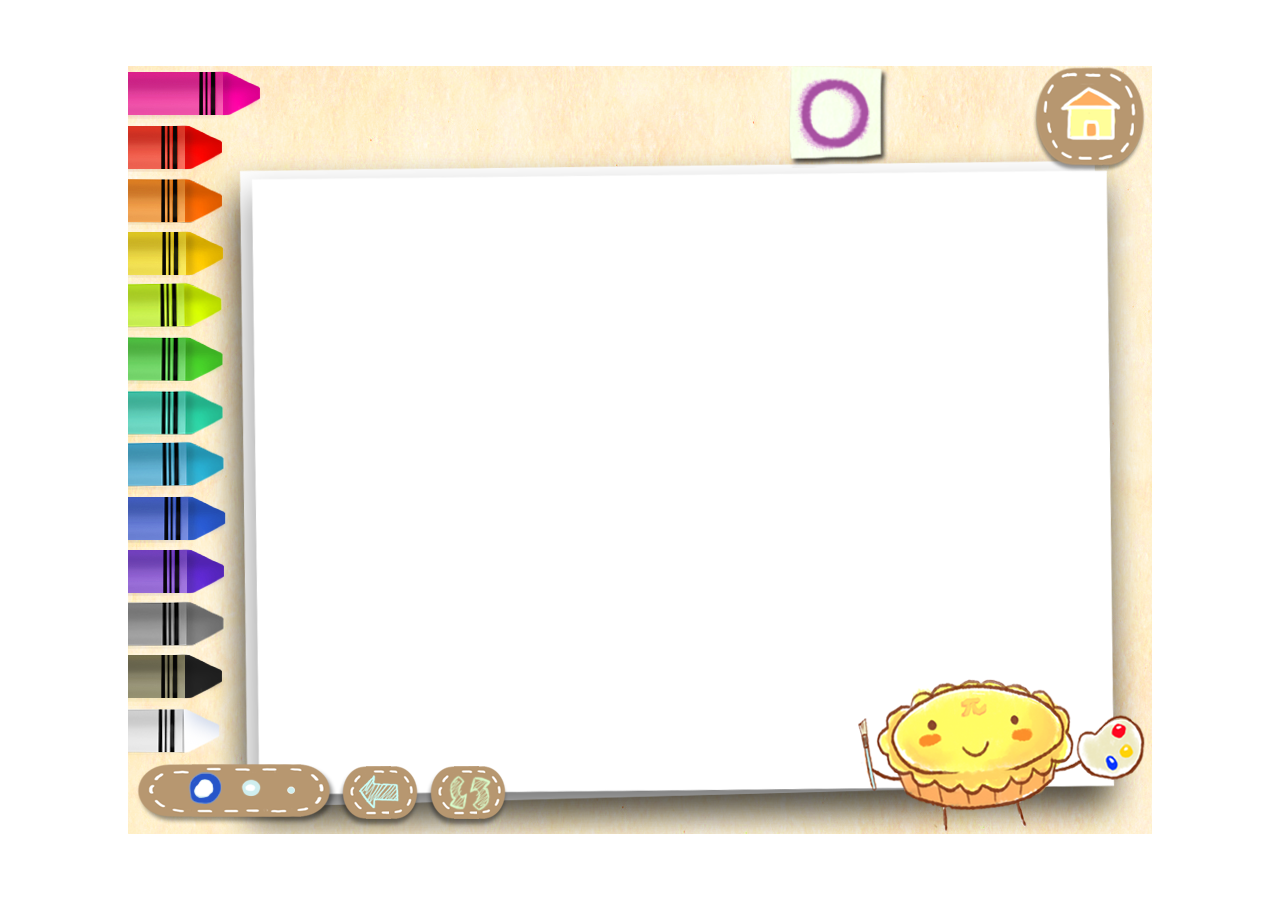
==== index.html @ c6fd49f3 "Merge branch 'master' of github.com:JeffreyZhao/DoodlePie" ====
<!DOCTYPE html>
<html>
<head>

<title>Doodle Pie</title>

<script src="scripts/jquery-1.5.1.min.js"></script>
<script src="scripts/jcanvas.min.js"></script>
<script src="scripts/game.js"></script>
<script src="scripts/jquery.popImage.min.js"></script>
<link rel="stylesheet" type="text/css" href="css/part3.css" />
<link rel="stylesheet" type="text/css" href="css/popImage.css" />
<style>

#container {
    margin-top: -384px;
    margin-left: -512px;
    width: 1024px;
    height: 768px;
    position: absolute;
    overflow: hidden;
    top: 50%;
    left: 50%;
}

#main {
    width: 100%;
    height: 100%;
    background-image: url(images/bg.png);
}

#pie {
    z-index: 1000;
    position: absolute;
    background-image: url(images/pie.png);
    top: 580px;
    left: 710px;
    width: 317px;
    height: 200px;
}

#save {
    z-index: 1000;
    position: absolute;
    /* border: 1px solid red; */
    background-image: url(images/menu/save.png);
    left: 573px;
    top: 682px;
    width: 126px;
    height: 86px;
    display: none;
}

#save.disable {
    background-image: url(images/menu/save_disable.png);
}

#guess {
    z-index: 1000;
    position: absolute;
    /* border: 1px solid red; */
    background-image: url(images/menu/guess.png);
    left: 600px;
    top: 577px;
    width: 110px;
    height: 99px;
    display: none;
}

#guess.disable {
    background-image: url(images/menu/guess_disable.png);
}

#fill {
    z-index: 1000;
    position: absolute;
    /* border: 1px solid red; */
    background-image: url(images/menu/fill.png);
    left: 704px;
    top: 518px;
    width: 103px;
    height: 105px;
    display: none;
}

#fill.disable {
    background-image: url(images/menu/fill_disable.png);
}

#blackboard {
    z-index: 1000;
    position: absolute;
    /* border: 1px solid red; */
    background-image: url(images/menu/blackboard.png);
    left: 803px;
    top: 481px;
    width: 110px;
    height: 118px;
    display: none;
}

#blackboard.disable {
    background-image: url(images/menu/blackboard_disable.png);
}

#magic {
    z-index: 1000;
    position: absolute;
    /* border: 1px solid red; */
    background-image: url(images/menu/magic.png);
    left: 922px;
    top: 503px;
    width: 101px;
    height: 100px;
    display: none;
}

#magic.disabl5{
    background-image: url(images/menu/magic_disable.png);
}

#home {
    /* border: 1px solid red; */
    position: absolute;
    width: 90px;
    height: 90px;
    left: 915px;
    top: 5px;
}

</style>

<script>

var shapesToUse = [ "triangle", "rectangle", "circle" ];
var imagePainted = 0;
var guessFinished = false;
var fillFinished = false;

var refreshLevel = function () {
    if (game.level == 1) {
        if (guessFinished && imagePainted >= 3 && shapesToUse.length <= 1) {
            game.level = 2;

            $("#fill").removeClass("disable").click(function () {
                toggleMenu();
                game.loadModule("fill");
            });

            $("#blackboard").removeClass("disable").click(function () {
                toggleMenu();
            });
        }
    } else if (game.level == 2) {
        if (fillFinished && imagePainted >= 5 && shapesToUse.length <= 0) {
            game.level == 3;

            $("#magic").removeClass("disable").click(function () {
                toggleMenu();
            });
        }
    }
}

var game = {
    level: 1,

    loadModule: function (name, args) {
        if (this._currModule) {
            this._currModule.dispose();
        }

        this._currModule = modules[name];
        this._currModule.init(args);
    },

    shapeUsed: function (name) {
        var index = shapesToUse.indexOf(name);
        if (index >= 0) {
            shapesToUse.slice(index, 1);
            refreshLevel();
        }
    },

    imagePainted: function () {
        imagePainted++;
        refreshLevel();
    },

    guessFinished: function () {
        guessFinished = true;
        refreshLevel();
    },

    fillFinished: function () {
        fillFinished = true;
        refreshLevel();
    }
}

var modules = { };

$(document).ready(function () {
    game.loadModule("part1");
});

var toggleMenu = function () {
    $("#save").toggle();
    $("#guess").toggle();
    $("#fill").toggle();
    $("#blackboard").toggle();
    $("#magic").toggle();
}

</script>

</head>
<body>
    <div id="container">
        <div id="main"></div>
        <div id="save" onclick="toggleMenu()"></div>
        <div id="guess" onclick="toggleMenu(); game.loadModule('part3');"></div>
        <div id="fill" class="disable"></div>
        <div id="blackboard" class="disable"></div>
        <div id="magic" class="disable"></div>
        <div id="pie" onclick="toggleMenu()"></div>
        <div id="home" onclick="game.loadModule('part1');"></div>
    </div>

    <script src="scripts/jquery-crayon.js"></script>
    <script src="scripts/jquery-stamps.js"></script>

    <script src="scripts/part1.js"></script>
    <script src="scripts/part2.js"></script>
    <script src="scripts/part3.js"></script>
    <script src="scripts/fill.js"></script>
</body>
</html>
---- css/part3.css ----
#slider{

   	margin:auto;
    padding: 116px 0px 0px 94px;
}

#slider .content{
    border:1px solid black;
	position:relative;
	width:800px;
	height:600px;
	margin: auto;
}
#slider .con-left{
    position: relative;
	border-right:1px solid black;
	width:580px;
	height:600px;
	float:left;

}
#slider .con-right{
	
	width:200px;
	height:600px;
    float:left;
}
#slider .con-right-top{
	position: relative;
	height:250px;
}

#slider .con-right-bottom{
	
    position: relative;
}
#slider table{
    height:100%;
    width:100%;
}
#slider table td{
    vertical-align: middle;
    text-align: center; 
}

#slider .part3-option{
	height:30px;
}
#slider .toNextButton{
    position: absolute;
    display: block;
    right:0;
    bottom:0;
}
.fromRight{
    -webkit-transform-style: preserve-3d;
    -webkit-animation-name: anim-fromRight;
    -webkit-animation-duration: 0.5s;
    -webkit-animation-iteration-count: 1;
    -webkit-animation-timing-function: linear; 
}
@-webkit-keyframes anim-fromRight
{
    0%{
    -webkit-transform: translate(500px, 0px); 

} 
100%{
    -webkit-transform: translate(0px, 0px); 
}
}
/*from left*/
.fromLeft{
    -webkit-transform-style: preserve-3d;
    -webkit-animation-name: anim-fromLeft;
    -webkit-animation-duration: 0.5s;
    -webkit-animation-iteration-count: 1;
    -webkit-animation-timing-function: linear; 
}
@-webkit-keyframes anim-fromLeft
{
    0%{
    -webkit-transform: translate(-500px, 0px); 

} 
100%{
    -webkit-transform: translate(0px, 0px); 
}
}
/*from top*/
.fromTop{
    -webkit-transform-style: preserve-3d;
    -webkit-animation-name: anim-fromTop;
    -webkit-animation-duration: 0.5s;
    -webkit-animation-iteration-count: 1;
    -webkit-animation-timing-function: linear; 
}
@-webkit-keyframes anim-fromTop
{
    0%{
    -webkit-transform: translate(0px, 500px); 

} 
100%{
    -webkit-transform: translate(0px, 0px); 
}
}

/*from bottom*/
.fromBottom{
    -webkit-transform-style: preserve-3d;
    -webkit-animation-name: anim-fromBottom;
    -webkit-animation-duration: 0.5s;
    -webkit-animation-iteration-count: 1;
    -webkit-animation-timing-function: linear; 
}
@-webkit-keyframes anim-fromBottom
{
    0%{
    -webkit-transform: translate(0px, -500px); 

} 
100%{
    -webkit-transform: translate(0px, 0px); 
}
}
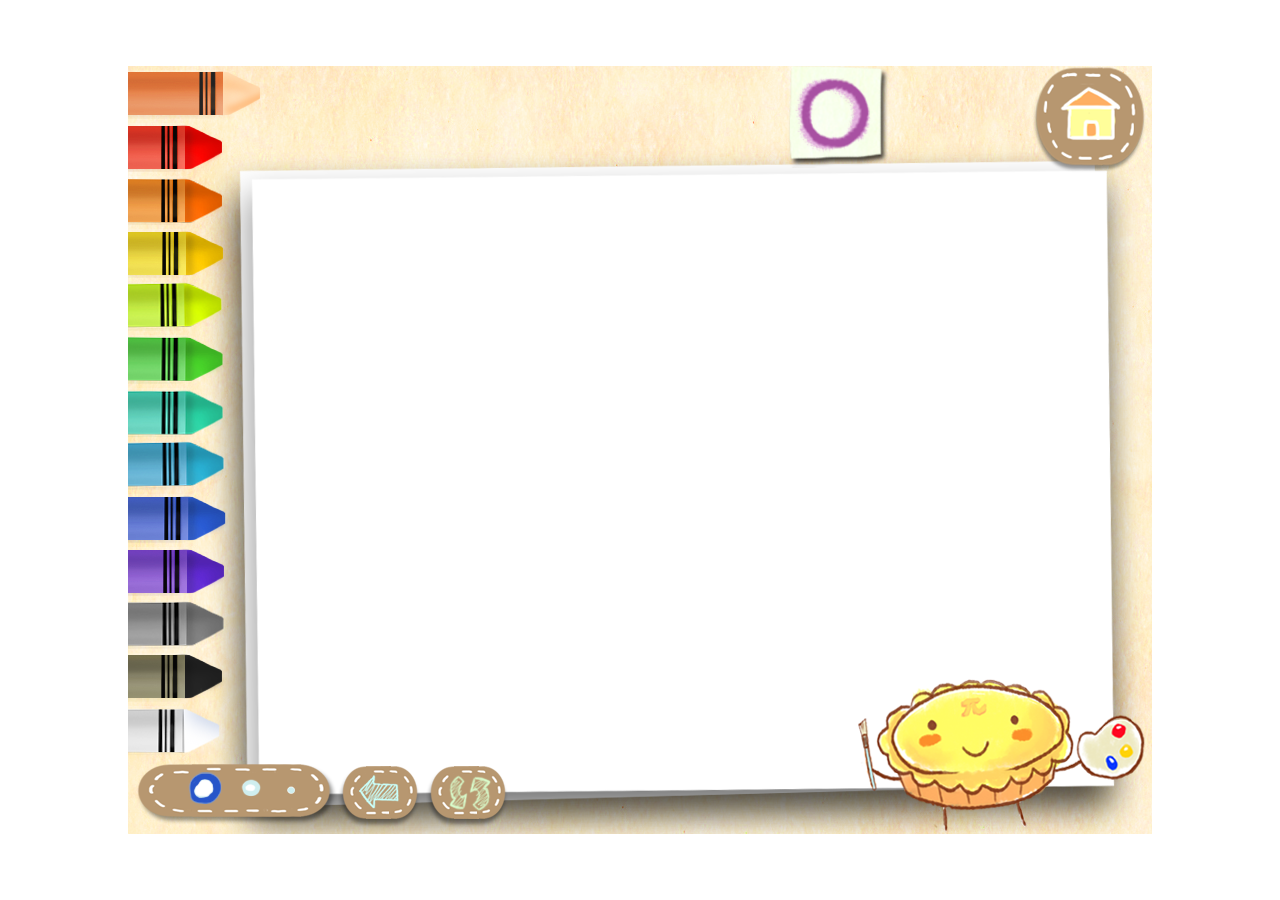
==== commit f82ed2ce: "pop image" ====
--- a/index.html
+++ b/index.html
@@ -7,7 +7,7 @@
 <script src="scripts/jquery-1.5.1.min.js"></script>
 <script src="scripts/jcanvas.min.js"></script>
 <script src="scripts/game.js"></script>
-<script src="scripts/jquery.popImage.min.js"></script>
+<script src="scripts/jquery.popImage.mini.js"></script>
 <link rel="stylesheet" type="text/css" href="css/part3.css" />
 <link rel="stylesheet" type="text/css" href="css/popImage.css" />
 <style>
@@ -115,7 +115,7 @@
     display: none;
 }
 
-#magic.disabl5{
+#magic.disable {
     background-image: url(images/menu/magic_disable.png);
 }
 
@@ -177,7 +177,7 @@
     shapeUsed: function (name) {
         var index = shapesToUse.indexOf(name);
         if (index >= 0) {
-            shapesToUse.slice(index, 1);
+            shapesToUse.splice(index, 1);
             refreshLevel();
         }
     },
@@ -220,7 +220,7 @@
         <div id="main"></div>
         <div id="save" onclick="toggleMenu()"></div>
         <div id="guess" onclick="toggleMenu(); game.loadModule('part3');"></div>
-        <div id="fill" class="disable"></div>
+        <div id="fill" class="disable" title='images/fill-background.png'></div>
         <div id="blackboard" class="disable"></div>
         <div id="magic" class="disable"></div>
         <div id="pie" onclick="toggleMenu()"></div>
@@ -234,5 +234,10 @@
     <script src="scripts/part2.js"></script>
     <script src="scripts/part3.js"></script>
     <script src="scripts/fill.js"></script>
+    <script>
+        $(function() {
+            $("#fill").popImage({"tagName": "title"});
+        });
+    </script>
 </body>
 </html>
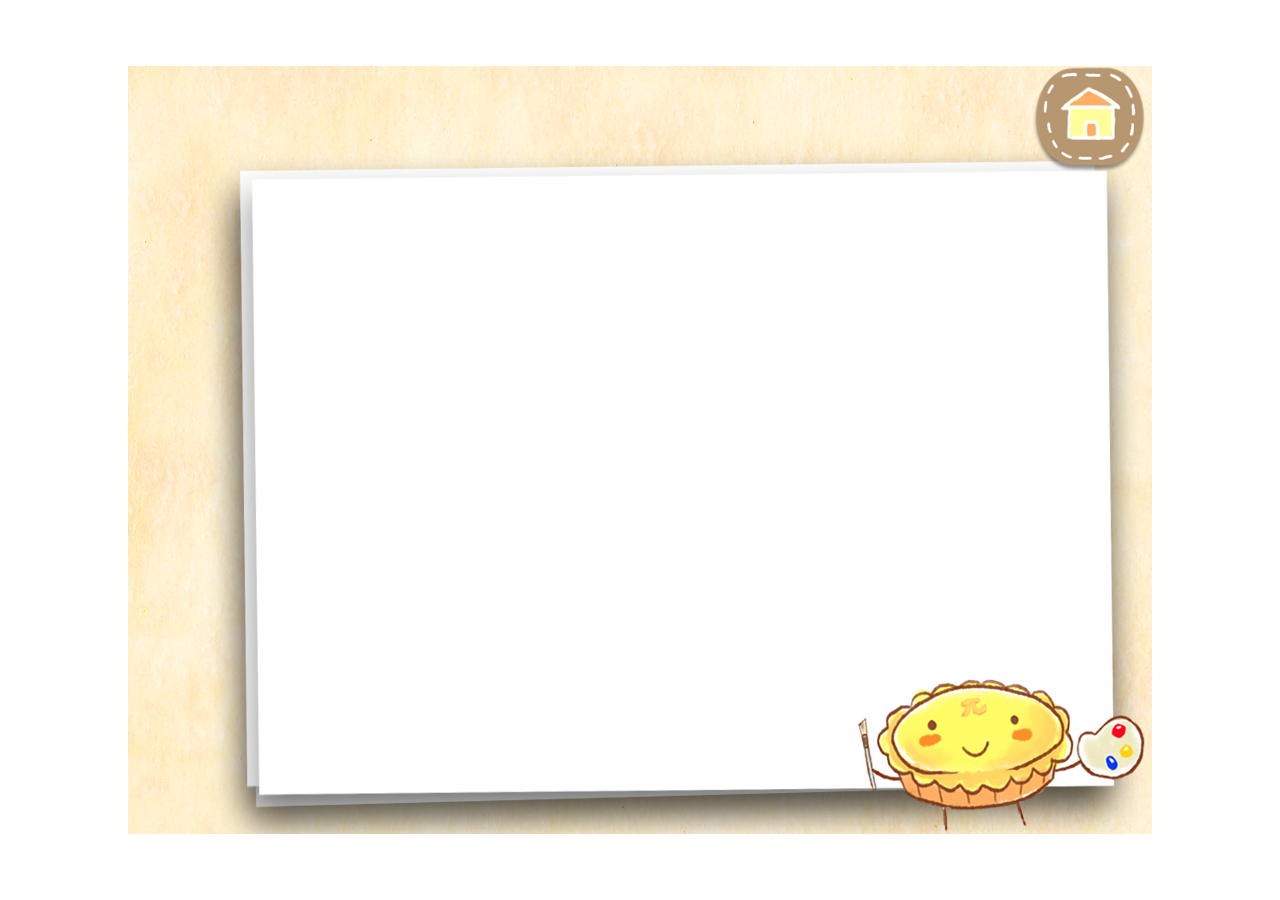
==== commit f7eb1e61: "part3" ====
--- a/index.html
+++ b/index.html
@@ -201,7 +201,11 @@
 var modules = { };
 
 $(document).ready(function () {
+<<<<<<< HEAD
+    game.loadModule("part3");
+=======
     game.loadModule("part1");
+>>>>>>> 50ab398f846828ff580e983271f368c2b14a94cb
 });
 
 var toggleMenu = function () {
--- a/css/popImage.css
+++ b/css/popImage.css
@@ -0,0 +1,24 @@
+#popImage_cache img{
+	border:4px solid #fff;
+	background:#fff;
+	display:block;
+	padding:4px;
+	position:absolute;
+	cursor:pointer;
+	z-index:9999;
+	-webkit-border-radius: 5px;
+	-moz-border-radius: 5px;
+	border-radius: 5px;
+	-moz-box-shadow: 0 0 45px #888;
+	-webkit-box-shadow: 0 0 45px #888;
+	box-shadow: 0 0 45px #888;
+}
+.popImage_close{
+	background:url(../images/close.png) center no-repeat;
+	position:absolute;
+	height:40px;
+	width:40px;
+	z-index:9999;
+	cursor:pointer;
+	display:none;
+}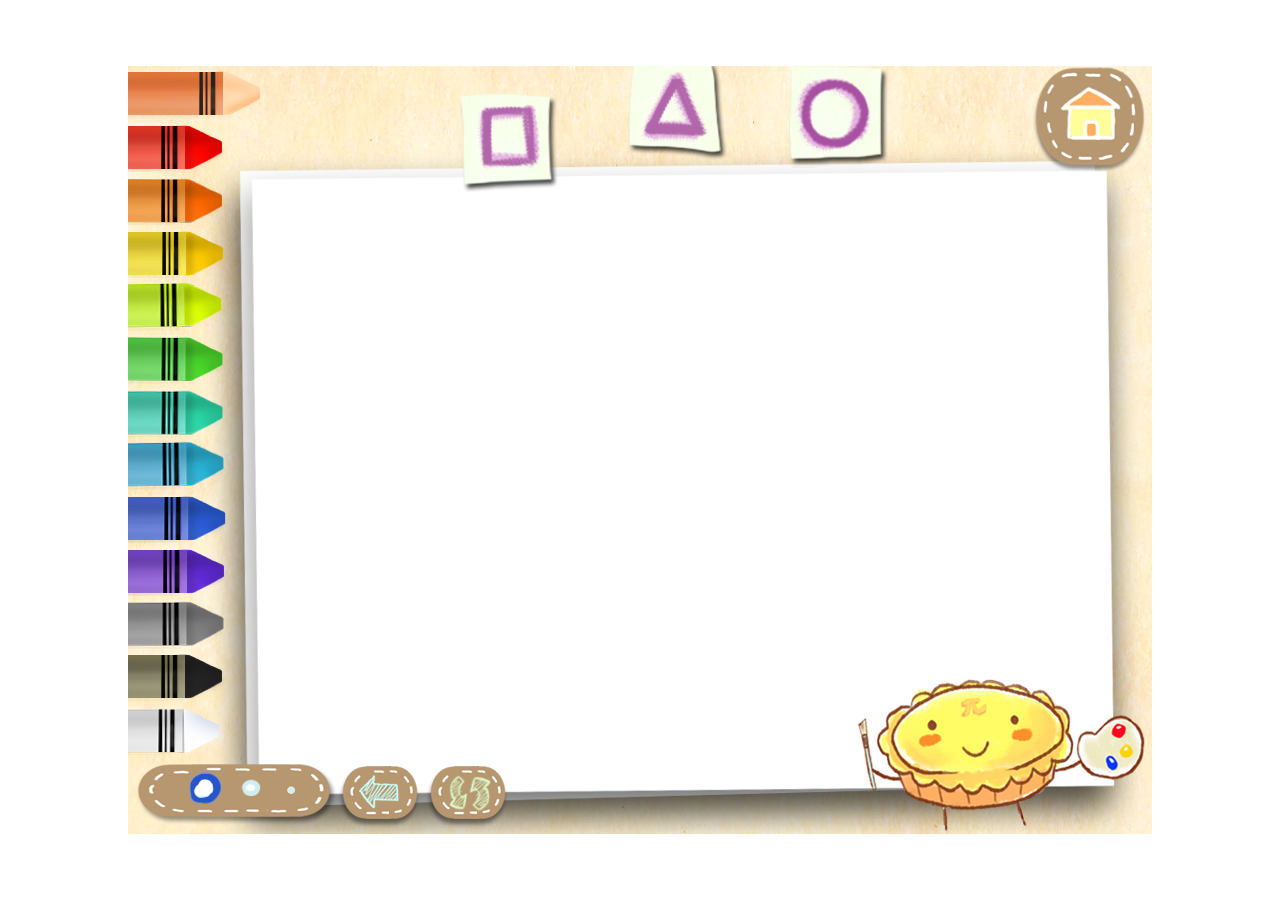
==== commit 617246b9: "all" ====
--- a/index.html
+++ b/index.html
@@ -5,11 +5,11 @@
 <title>Doodle Pie</title>
 
 <script src="scripts/jquery-1.5.1.min.js"></script>
-<script src="scripts/jcanvas.min.js"></script>
-<script src="scripts/game.js"></script>
-<script src="scripts/jquery.popImage.mini.js"></script>
+
 <link rel="stylesheet" type="text/css" href="css/part3.css" />
-<link rel="stylesheet" type="text/css" href="css/popImage.css" />
+
+<script type="text/javascript" src="scripts/jquery.lightbox-0.5.js"></script>
+<link rel="stylesheet" type="text/css" href="css/jquery.lightbox-0.5.css" media="screen" />
 <style>
 
 #container {
@@ -30,7 +30,7 @@
 }
 
 #pie {
-    z-index: 1000;
+    z-index: 10;
     position: absolute;
     background-image: url(images/pie.png);
     top: 580px;
@@ -147,17 +147,17 @@
                 game.loadModule("fill");
             });
 
-            $("#blackboard").removeClass("disable").click(function () {
+            $("#blackboard").removeClass("disable").lightBox().click(function () {
+                toggleMenu();
+            });
+
+            $("#magic").removeClass("disable").lightBox().click(function () {
                 toggleMenu();
             });
         }
     } else if (game.level == 2) {
         if (fillFinished && imagePainted >= 5 && shapesToUse.length <= 0) {
             game.level == 3;
-
-            $("#magic").removeClass("disable").click(function () {
-                toggleMenu();
-            });
         }
     }
 }
@@ -201,11 +201,7 @@
 var modules = { };
 
 $(document).ready(function () {
-<<<<<<< HEAD
-    game.loadModule("part3");
-=======
     game.loadModule("part1");
->>>>>>> 50ab398f846828ff580e983271f368c2b14a94cb
 });
 
 var toggleMenu = function () {
@@ -224,9 +220,9 @@
         <div id="main"></div>
         <div id="save" onclick="toggleMenu()"></div>
         <div id="guess" onclick="toggleMenu(); game.loadModule('part3');"></div>
-        <div id="fill" class="disable" title='images/fill-background.png'></div>
-        <div id="blackboard" class="disable"></div>
-        <div id="magic" class="disable"></div>
+        <div id="fill" class="disable"></div>
+        <div id="blackboard" class="disable" href="images/blackboard-next.png"></div>
+        <div id="magic" class="disable" href="images/magic-next.png"></div>
         <div id="pie" onclick="toggleMenu()"></div>
         <div id="home" onclick="game.loadModule('part1');"></div>
     </div>
@@ -238,10 +234,5 @@
     <script src="scripts/part2.js"></script>
     <script src="scripts/part3.js"></script>
     <script src="scripts/fill.js"></script>
-    <script>
-        $(function() {
-            $("#fill").popImage({"tagName": "title"});
-        });
-    </script>
 </body>
 </html>
